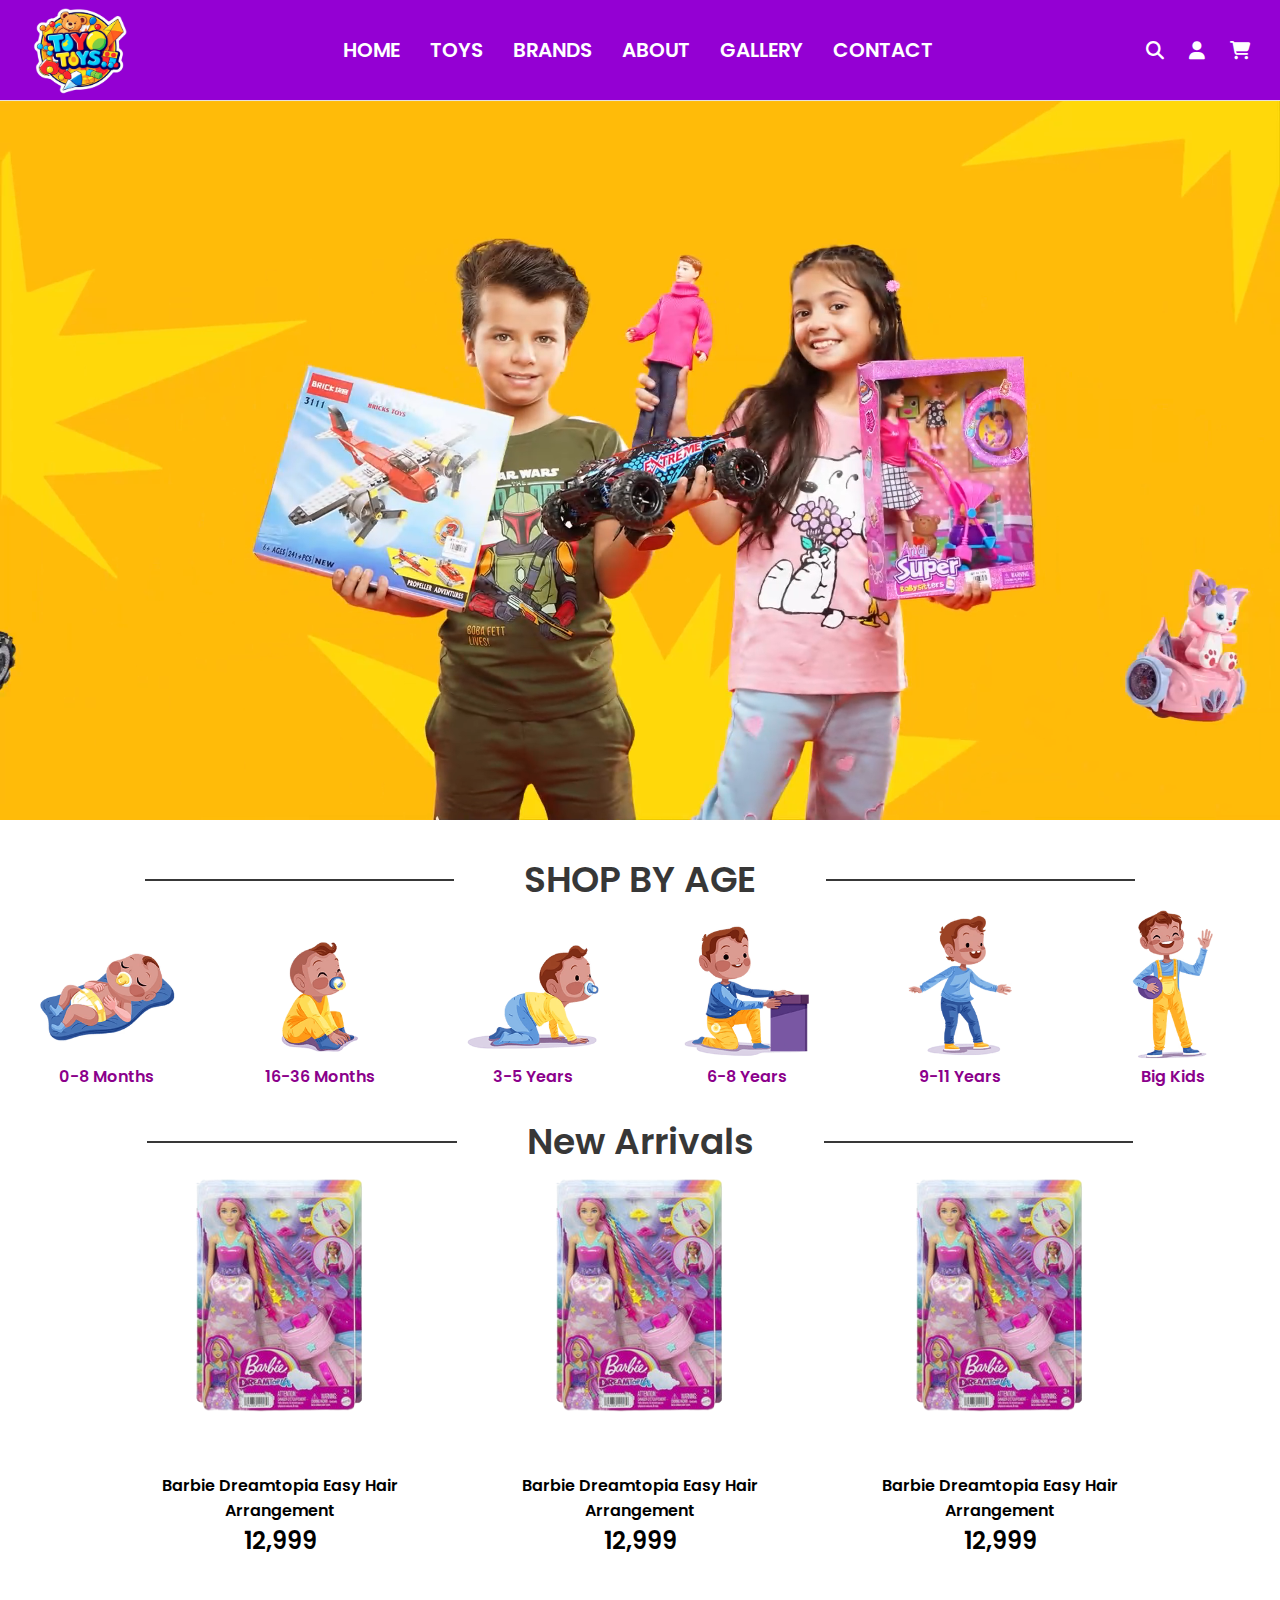
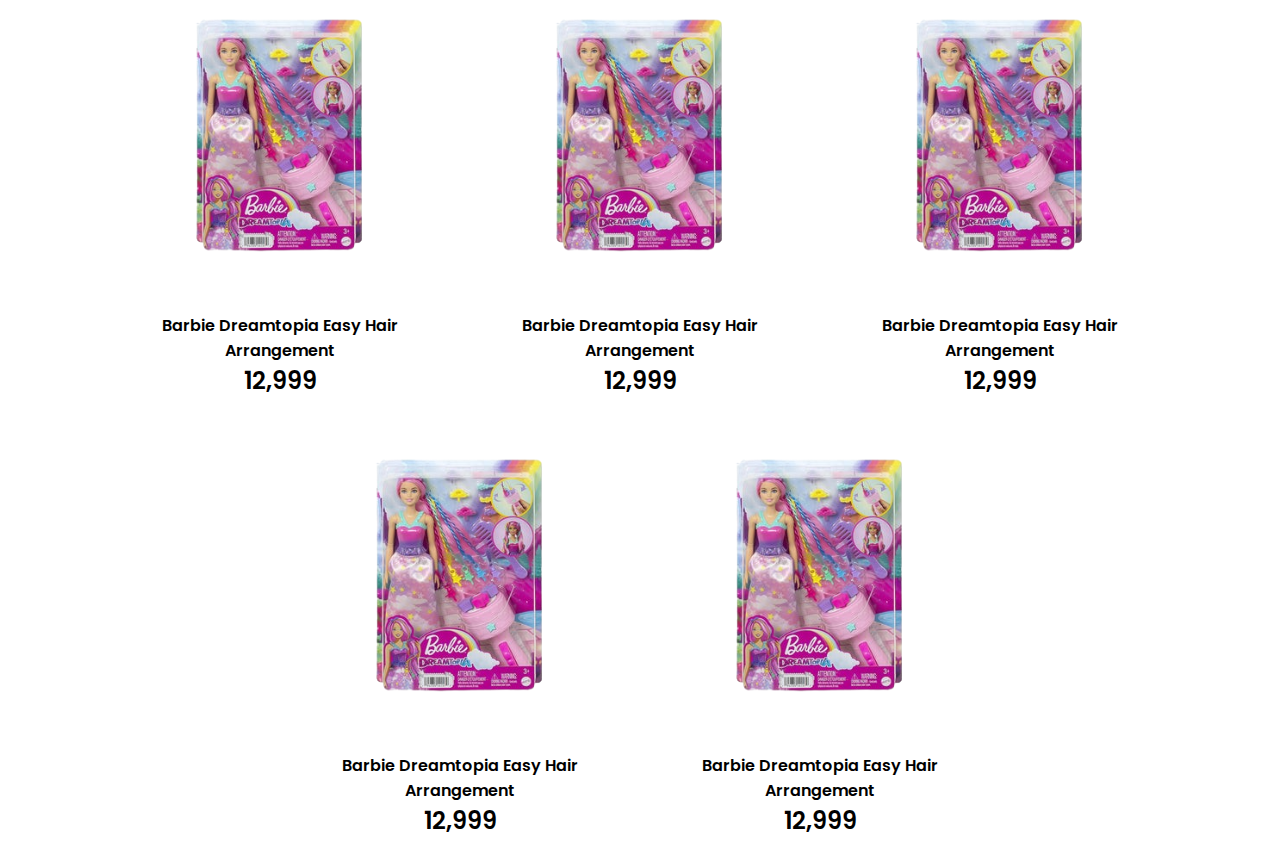
==== index.html @ 8f651939 "second" ====
<!DOCTYPE html>
<html lang="en">

<head>
  <meta charset="UTF-8">
  <meta name="viewport" content="width=device-width, initial-scale=1.0">
  <title>Document</title>
  <!-- CSS LINK -->
  <link rel="stylesheet" href="assets/css/style.css">
  <!-- FONT AWESOME LINK -->
  <link rel="stylesheet" href="https://cdnjs.cloudflare.com/ajax/libs/font-awesome/6.7.2/css/all.min.css" integrity="sha512-Evv84Mr4kqVGRNSgIGL/F/aIDqQb7xQ2vcrdIwxfjThSH8CSR7PBEakCr51Ck+w+/U6swU2Im1vVX0SVk9ABhg==" crossorigin="anonymous" referrerpolicy="no-referrer" />
  <!-- FONT -->
  <style>
    @import url('https://fonts.googleapis.com/css2?family=Poppins:ital,wght@0,400;1,500;1,600;1,700&display=swap');
    </style>

</head>
<body>

  <!-- NAVBAR -->
  <div class="header">
    <nav>
     
      <div class="logo">
        <div class="menu">
          <i class="fa-solid fa-bars"></i>
        </div>
        <img src="assets/images/logo.png" alt="" height="100px">
      </div>
      <div class="tabs">
        <ul>
          <li><a href="">HOME</a></li>
          <li><a href="">TOYS</a></li>
          <li><a href="">BRANDS</a></li>
          <li><a href="">ABOUT</a></li>
          <li><a href="">GALLERY</a></li>
          <li><a href="">CONTACT</a></li>
        </ul>
      </div>
        <div class="nav-icon">
          <ul>
            <li><a href=""><i class="fa-solid fa-magnifying-glass"></i></a></li>
            <li><a href=""><i class="fa-solid fa-user"></i></a></li>
            <li><a href=""><i class="fa-solid fa-cart-shopping"></i></a></li>
          </ul>
        </div>
      
    </nav>
  </div>

  <!-- MOBILE NAVBAR -->
<div class="mobile-container">
  <div class="mobile-nav">
    <nav>
     
      <div class="logo">
        <img src="assets/images/logo.png" alt="" height="100px">
      </div>
      <div class="tabs">
        <ul>
          <li><a href="">HOME</a></li>
          <li><a href="">TOYS</a></li>
          <li><a href="">BRANDS</a></li>
          <li><a href="">ABOUT</a></li>
          <li><a href="">GALLERY</a></li>
          <li><a href="">CONTACT</a></li>
        </ul>
      </div>
      <div class="cross">
        <i class="fa-solid fa-x"></i>
      </div>
    </nav>
  </div>
</div>
<br><br><br><br>
<!-- BANNEER -->
 <div class="banner">
  <video src="assets/images/banner.mp4" width="100%" autoplay muted loop></video>
 </div>

<br>
  <!-- HEADING -->
  <div class="all-heading">
    <div class="left-line"></div>
    <div class="heading"><h1>SHOP BY AGE</h1></div>
    <div class="right-line"></div>
  </div>

    <!-- SHOP BY AGE -->
    <div class="age-container">
      <div class="age-img">
        <a href=""><img src="assets/images/0-8.png" alt=""></a>
        <div class="age">
          <a href="">0-8 Months</a>
        </div>
      </div>
      <div class="age-img">
        <a href=""><img src="assets/images/16-36.png" alt=""></a>
        <div class="age">
          <a href="">16-36 Months</a>
        </div>
      </div>
      <div class="age-img">
       <a href=""> <img src="assets/images/3-5y.png" alt=""></a>
       <div class="age">
        <a href="">3-5 Years</a>
      </div>
      </div>
      <div class="age-img">
      <a href="">  <img src="assets/images/6-8y.png" alt=""></a>
      <div class="age">
        <a href="">6-8 Years</a>
      </div>
      </div>
      <div class="age-img">
      <a href="">  <img src="assets/images/9-11y.png" alt=""></a><div class="age">
        <a href="">9-11 Years</a>
      </div>
      </div>
      <div class="age-img">
       <a href=""> <img src="assets/images/big-kid.png" alt=""></a>
       <div class="age">
        <a href="">Big Kids</a>
      </div>
      </div>
     </div>

     <!-- FOR MOBILE -->
    <div class="age-mobile">
     <div class="age-container1">
      <div class="age-img">
        <a href=""><img src="assets/images/0-8.png" alt=""></a>
        <div class="age">
          <a href="">0-8 Months</a>
        </div>
      </div>
      <div class="age-img">
        <a href=""><img src="assets/images/16-36.png" alt=""></a>
        <div class="age">
          <a href="">16-36 Months</a>
        </div>
      </div>
      <div class="age-img">
       <a href=""> <img src="assets/images/3-5y.png" alt=""></a>
       <div class="age">
        <a href="">3-5 Years</a>
      </div>
      </div>
    </div>
    <div class="age-container1">
      <div class="age-img">
      <a href="">  <img src="assets/images/6-8y.png" alt=""></a>
      <div class="age">
        <a href="">6-8 Years</a>
      </div>
      </div>
      <div class="age-img">
      <a href="">  <img src="assets/images/9-11y.png" alt=""></a><div class="age">
        <a href="">9-11 Years</a>
      </div>
      </div>
      <div class="age-img">
       <a href=""> <img src="assets/images/big-kid.png" alt=""></a>
       <div class="age">
        <a href="">Big Kids</a>
      </div>
      </div>
    </div>
  </div>
    
<br>
   <!-- HEADING -->
   <div class="all-heading">
    <div class="left-line"></div>
    <div class="heading"><h1>New Arrivals</h1></div>
    <div class="right-line"></div>
  </div>

  <!-- NEW ARRIVALS -->


  <div class="card-container">
    <!-- CARD 1 -->
    <div class="card">
      <div class="product">
        <img src="assets/images/barbie1.png" alt="" onmouseover="this.src='assets/images/barbie1_2.png'" onmouseout="this.src='assets/images/barbie1.png'" >
      </div>
      <div class="info">
        <h4>Barbie Dreamtopia Easy Hair Arrangement</h4>
        <h2>12,999</h2>
      </div>
      <div class="button">
       <button>Add To Cart</button>
      </div>
    </div>
    <!-- CARD 2 -->
    <div class="card">
      <div class="product">
        <img src="assets/images/barbie1.png" alt="" onmouseover="this.src='assets/images/barbie1_2.png'" onmouseout="this.src='assets/images/barbie1.png'" >
      </div>
      <div class="info">
        <h4>Barbie Dreamtopia Easy Hair Arrangement</h4>
        <h2>12,999</h2>
      </div>
      <div class="button">
       <button>Add To Cart</button>
      </div>
    </div>
    <!-- CARD 3 -->
    <div class="card">
      <div class="product">
        <img src="assets/images/barbie1.png" alt="" onmouseover="this.src='assets/images/barbie1_2.png'" onmouseout="this.src='assets/images/barbie1.png'" >
      </div>
      <div class="info">
        <h4>Barbie Dreamtopia Easy Hair Arrangement</h4>
        <h2>12,999</h2>
      </div>
      <div class="button">
       <button>Add To Cart</button>
      </div>
    </div>
    <!-- CARD 4 -->
    <div class="card">
      <div class="product">
        <img src="assets/images/barbie1.png" alt="" onmouseover="this.src='assets/images/barbie1_2.png'" onmouseout="this.src='assets/images/barbie1.png'" >
      </div>
      <div class="info">
        <h4>Barbie Dreamtopia Easy Hair Arrangement</h4>
        <h2>12,999</h2>
      </div>
      <div class="button">
       <button>Add To Cart</button>
      </div>
    </div>
    <!-- CARD 5 -->
    <div class="card">
      <div class="product">
        <img src="assets/images/barbie1.png" alt="" onmouseover="this.src='assets/images/barbie1_2.png'" onmouseout="this.src='assets/images/barbie1.png'" >
      </div>
      <div class="info">
        <h4>Barbie Dreamtopia Easy Hair Arrangement</h4>
        <h2>12,999</h2>
      </div>
      <div class="button">
       <button>Add To Cart</button>
      </div>
    </div>
    <!-- CARD 6 -->
    <div class="card">
      <div class="product">
        <img src="assets/images/barbie1.png" alt="" onmouseover="this.src='assets/images/barbie1_2.png'" onmouseout="this.src='assets/images/barbie1.png'" >
      </div>
      <div class="info">
        <h4>Barbie Dreamtopia Easy Hair Arrangement</h4>
        <h2>12,999</h2>
      </div>
      <div class="button">
       <button>Add To Cart</button>
      </div>
    </div>
    <!-- CARD 7 -->
    <div class="card">
      <div class="product">
        <img src="assets/images/barbie1.png" alt="" onmouseover="this.src='assets/images/barbie1_2.png'" onmouseout="this.src='assets/images/barbie1.png'" >
      </div>
      <div class="info">
        <h4>Barbie Dreamtopia Easy Hair Arrangement</h4>
        <h2>12,999</h2>
      </div>
      <div class="button">
       <button>Add To Cart</button>
      </div>
    </div>
    <!-- CARD 8 -->
    <div class="card">
      <div class="product">
        <img src="assets/images/barbie1.png" alt="" onmouseover="this.src='assets/images/barbie1_2.png'" onmouseout="this.src='assets/images/barbie1.png'" >
      </div>
      <div class="info">
        <h4>Barbie Dreamtopia Easy Hair Arrangement</h4>
        <h2>12,999</h2>
      </div>
      <div class="button">
       <button>Add To Cart</button>
      </div>
    </div>
  </div>
     

<!-- JQUERY LINK -->
<script src="https://cdnjs.cloudflare.com/ajax/libs/jquery/3.7.1/jquery.min.js" integrity="sha512-v2CJ7UaYy4JwqLDIrZUI/4hqeoQieOmAZNXBeQyjo21dadnwR+8ZaIJVT8EE2iyI61OV8e6M8PP2/4hpQINQ/g==" crossorigin="anonymous" referrerpolicy="no-referrer"></script>


<!-- JQUERY -->
<script>

$(document).ready(function(){
  $(".menu").click (function(){
    $(".mobile-container").slideDown(500);
  })
  $(".cross").click (function(){
    $(".mobile-container").slideUp(300);
  })
})

</script>


</body>
</html>
---- assets/css/style.css ----
*{
    margin: 0;
    padding: 0;
    text-decoration: none;
    list-style-type: none;
    font-family: "Poppins", serif;
    font-weight: 600;
    font-style: normal;
}

.header{
    width: 100%;
    height: 100px;
    border-bottom: 1px solid #e7dfdf;
    background-color: darkviolet;
    position: fixed;
    z-index: 100;

}
.header nav{
    display: flex;
    justify-content: space-between;
    align-items: center;
    color: white;
}

.header a{
    color: white;
}

.header nav .logo{
    margin-left: 30px;
    display: flex;
    align-items: center;
    gap: 20px;
}

.header .tabs ul {
    display: flex;
    font-size: 20px;
    gap: 30px;
}

.header .nav-icon ul{
    display: flex;
    gap: 25px;
    font-size: large;
    margin-right: 30px;
}

.menu{
    display: none;
}

@media screen and (max-width:900px) {
    .header nav .tabs{
        display: none;
    }

    .menu{
        display: block;
        margin-left: -15px;
    }


}

.mobile-container{
    display: none;
}

.mobile-nav{
    background-color: darkviolet;
    position: fixed;
    top: 0%;
    width: 100%;
    height: 100%;
    display: flex;
    align-items: center;
    justify-content: center;
    z-index: 100;
}

.mobile-nav nav{
    display: flex;
    align-items: center;
    flex-direction: column;
    text-align: center;
    color: white;
}

.mobile-nav .tabs ul{
    display: flex;
    flex-direction: column;
    gap: 30px;
}

.mobile-nav .cross{
    margin-top: 20px;
}

.mobile-nav a{
    color: white;
}

/* HEADING */
.all-heading{
    display: flex;
    justify-content: center;
    align-items: center;
    gap: 70px;
    font-size: large;
    color: rgba(0, 0, 0, 0.781);

}

.left-line{
    border: 1px solid rgba(0, 0, 0, 0.781);
    height: 0;
    width: 24%;
}

.right-line{
    border: 1px solid rgba(0, 0, 0, 0.781);
    height: 0;
    width: 24%;
}

@media screen and (max-width:850px) {
    .right-line{
        width: 20%;
    }

    .left-line{
        width: 20%;
    }

    .all-heading{
        gap: 50px;
        font-size: medium;
    }
}

@media screen and (max-width:650px) {
    .right-line{
        width: 15%;
    }

    .left-line{
        width: 15%;
    }

    .all-heading{
        gap: 40px;
        font-size: small;
    }
}

@media screen and (max-width:420px) {
    .right-line{
        width: 10%;
    }

    .left-line{
        width: 10%;
    }

    .all-heading{
        gap: 30px;
        font-size: small;
    }
}

@media screen and (max-width:290px) {
    .right-line{
        width: 7%;
    }

    .left-line{
        width: 7%;
    }

    .all-heading{
        gap: 20px;
        font-size: 10px;
    }
}

/* SHOP BY AGE */

.age-container{
    display: flex;
    justify-content: space-around;
}

.age-container a{
    color: darkmagenta;
}

.age-container a{
    color: darkmagenta;
}

.age-container1{
    display: flex;
    justify-content: space-around;
}

.age-img{
    width: 150px;
    text-align: center;
    transition: transform 0.5s ease
}

.age-img:hover {
    transform: scale(1.2);
  }

.age-img img{
    width: 100%;
}
.age{
    margin-top: -30px;
}

.age-mobile{
    display: none;
}

@media screen and (max-width:730px) {
   .age-container{
    display: none;
   }
   .age-mobile{
    display: block;
   }
}

@media screen and (max-width:465px) {
     .age-img{
        width: 100px;
     }
     .age{
        font-size: small;
        margin-top: -20px;
     }
 }

 /* NEW ARRIVALS */

 .card-container{
    display: flex;
    flex-wrap: wrap;
    /* justify-content: space-evenly; */
    justify-content: center;
    gap: 40px;
 }

 .card{
    width: 320px;
    height: 440px;
    text-align: center;
    position: relative;
    margin-top: -40px;
 }

 .product{
    width: 310px;
    /* height: 350px; */
    margin: auto;
    margin-top: 17px;
    transition: transform 0.5s ease;
 }

 .product:hover{
    transform: scale(1.05);
 }

 .product img{
    width: 100%;
    height: 100%;
 }

 .info{
    margin:auto;
    margin-top: 10px;
    
 }

 .button button{
    padding: 8px;
    border: 1px solid darkmagenta;
    border-radius: 15px;
    font-size: large;
    background-color: white;
    position: absolute;
    bottom: 107px;
    left: 90px;
 }

 .button{
    display: none;
 }

 .button button:hover{
    background-color: darkmagenta;
    color: white;
 }

 .card:hover .button{
    display: block;
 }

 @media screen and (max-width:685px) {
    .card{
        width: 220px;
        height: 330px;
        margin-top: -25px;
    }

    .product{
      width: 210px;
    }

    .button button{
        left: 60px;
        bottom: 95px;
        padding:4px ;
        font-size: small;
    }
}

@media screen and (max-width:500px) {
    .card{
        width: 150px;
        height: 252px;
        margin-top: -30px;
    }

    .product{
      width: 140px;
    }

    .button button{
        left: 35px;
        bottom:75px;
        padding:4px ;
        font-size: small;
    }

    .info h4{
        font-size: 12px;
    }

    .info h2{
        font-size: 20px;
    }

    .info{
        margin-top: 20px;
    }
}

@media screen and (max-width:345px) {
    .card{
        width: 110px;
        height: 200px;
        margin-top: -35px;
    }

    .product{
      width: 100px;
    }

    .button button{
        left: 14px;
        bottom:60px;
        padding:4px ;
        font-size: small;
    }

    .info h4{
        font-size: 9px;
    }

    .info h2{
        font-size: 18px;
    }

    .info{
        margin-top: 20px;
    }
}

@media screen and (max-width:262px) {
    .card{
        width: 80px;
        height: 180px;
        margin-top: -15px;
    }

    .product{
      width: 70px;
    }

    .button button{
        left: 8px;
        bottom: 75px;
        padding: 2px;
        font-size: 10px;
    }

    .info h4{
        font-size: 8px;
    }

    .info h2{
        font-size: 16px;
    }

    .info{
        margin-top: 20px;
    }
}
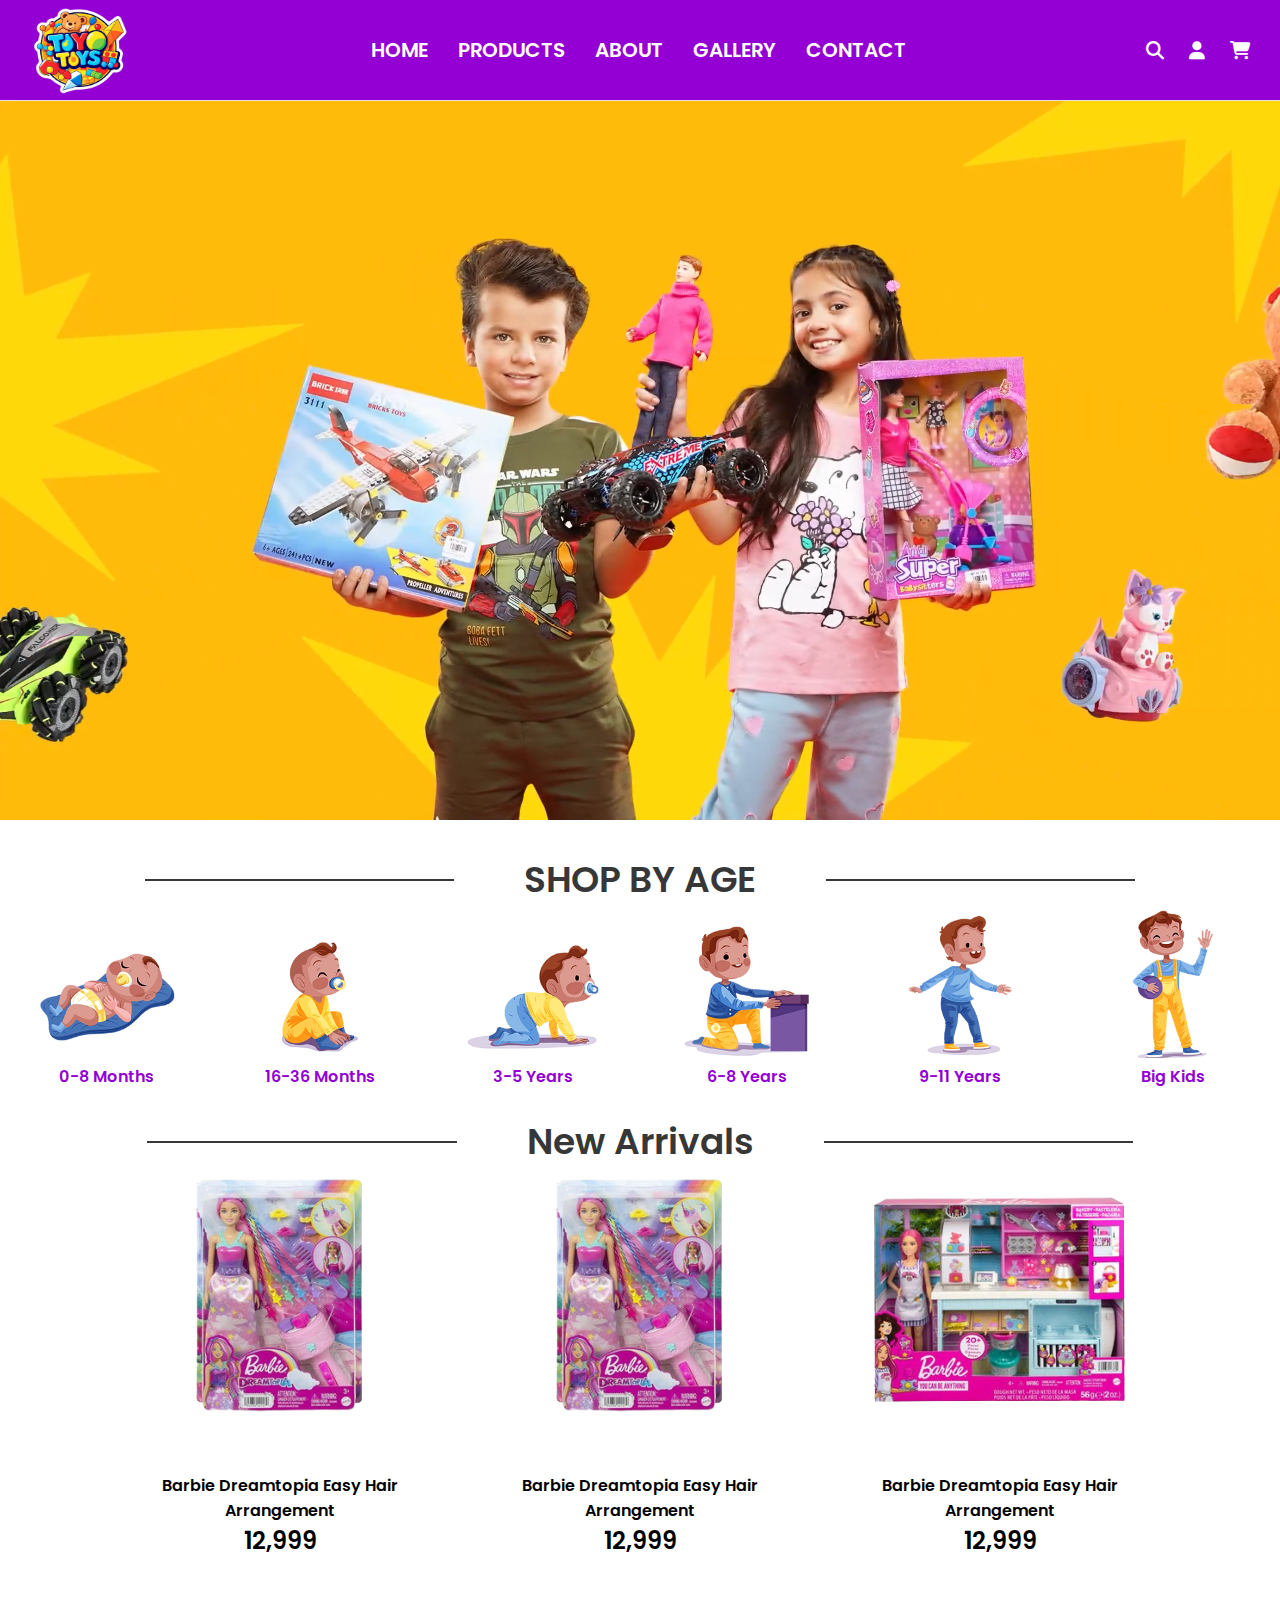
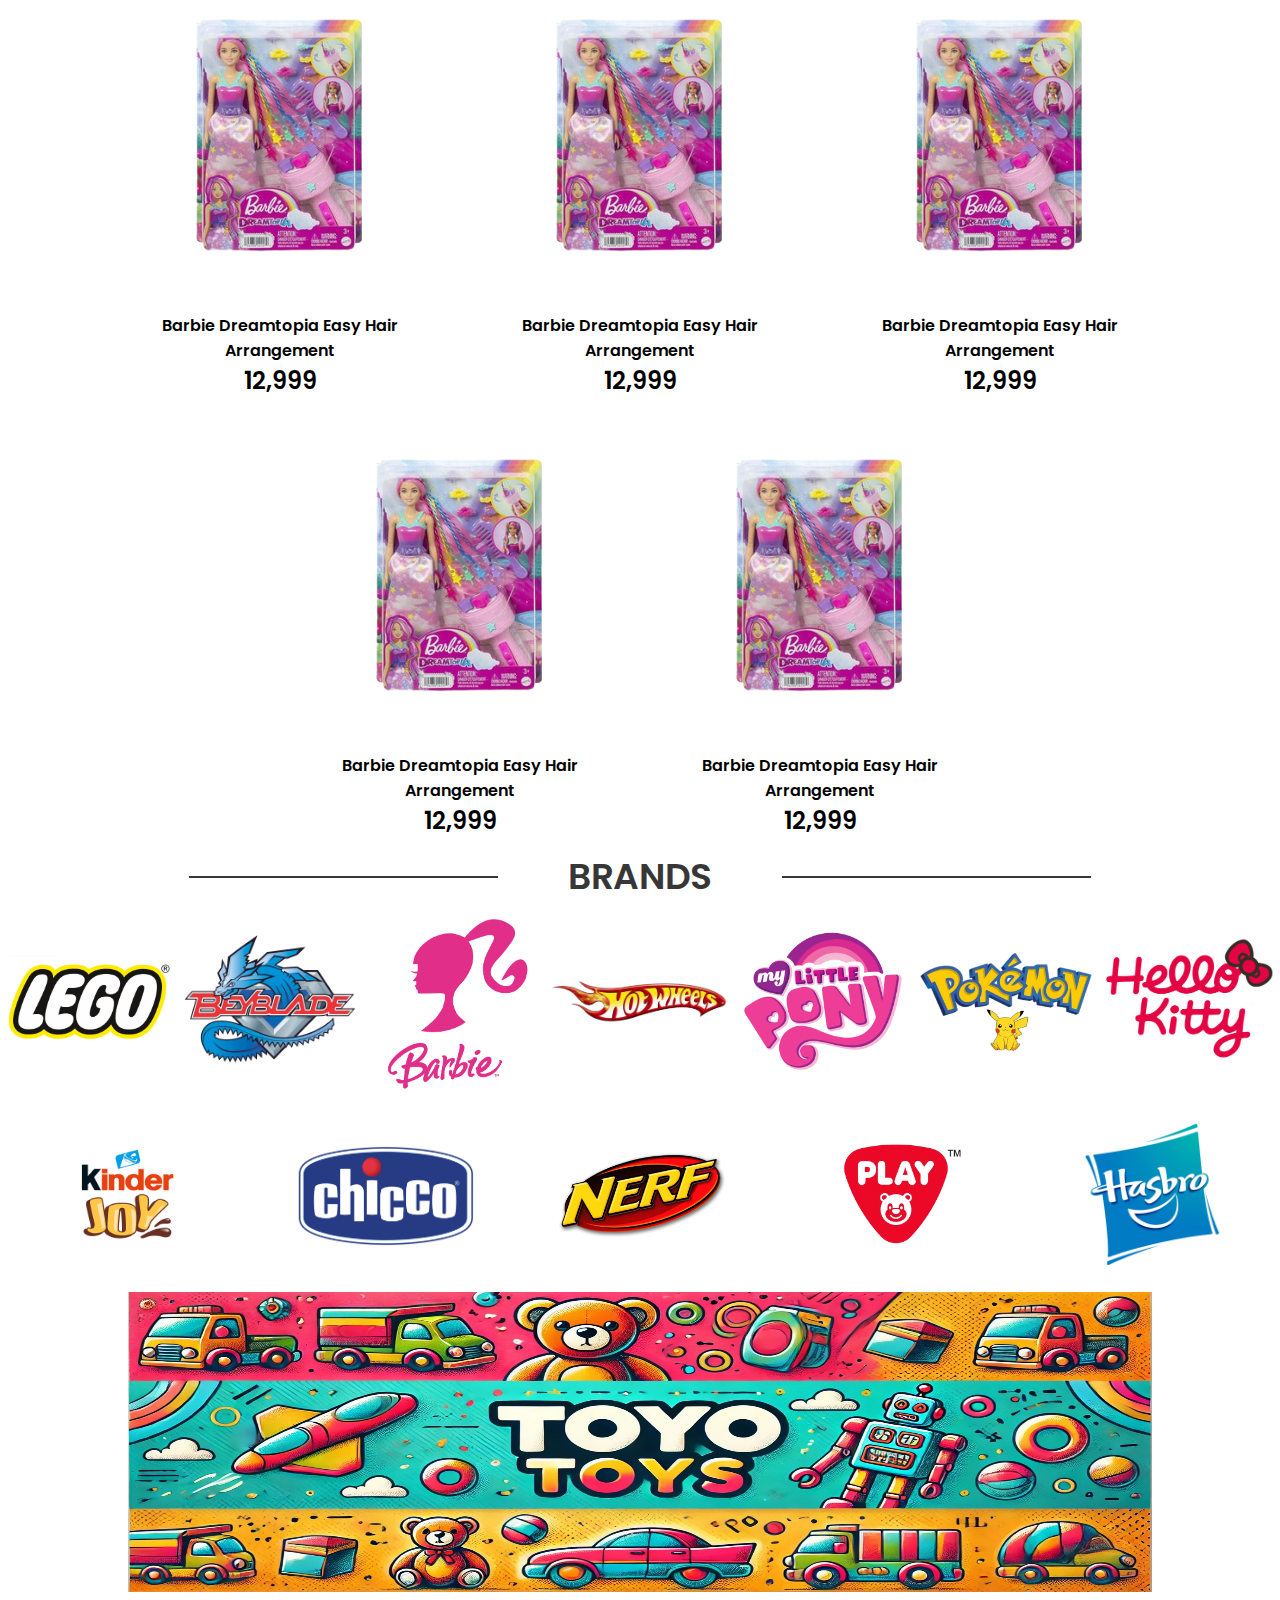
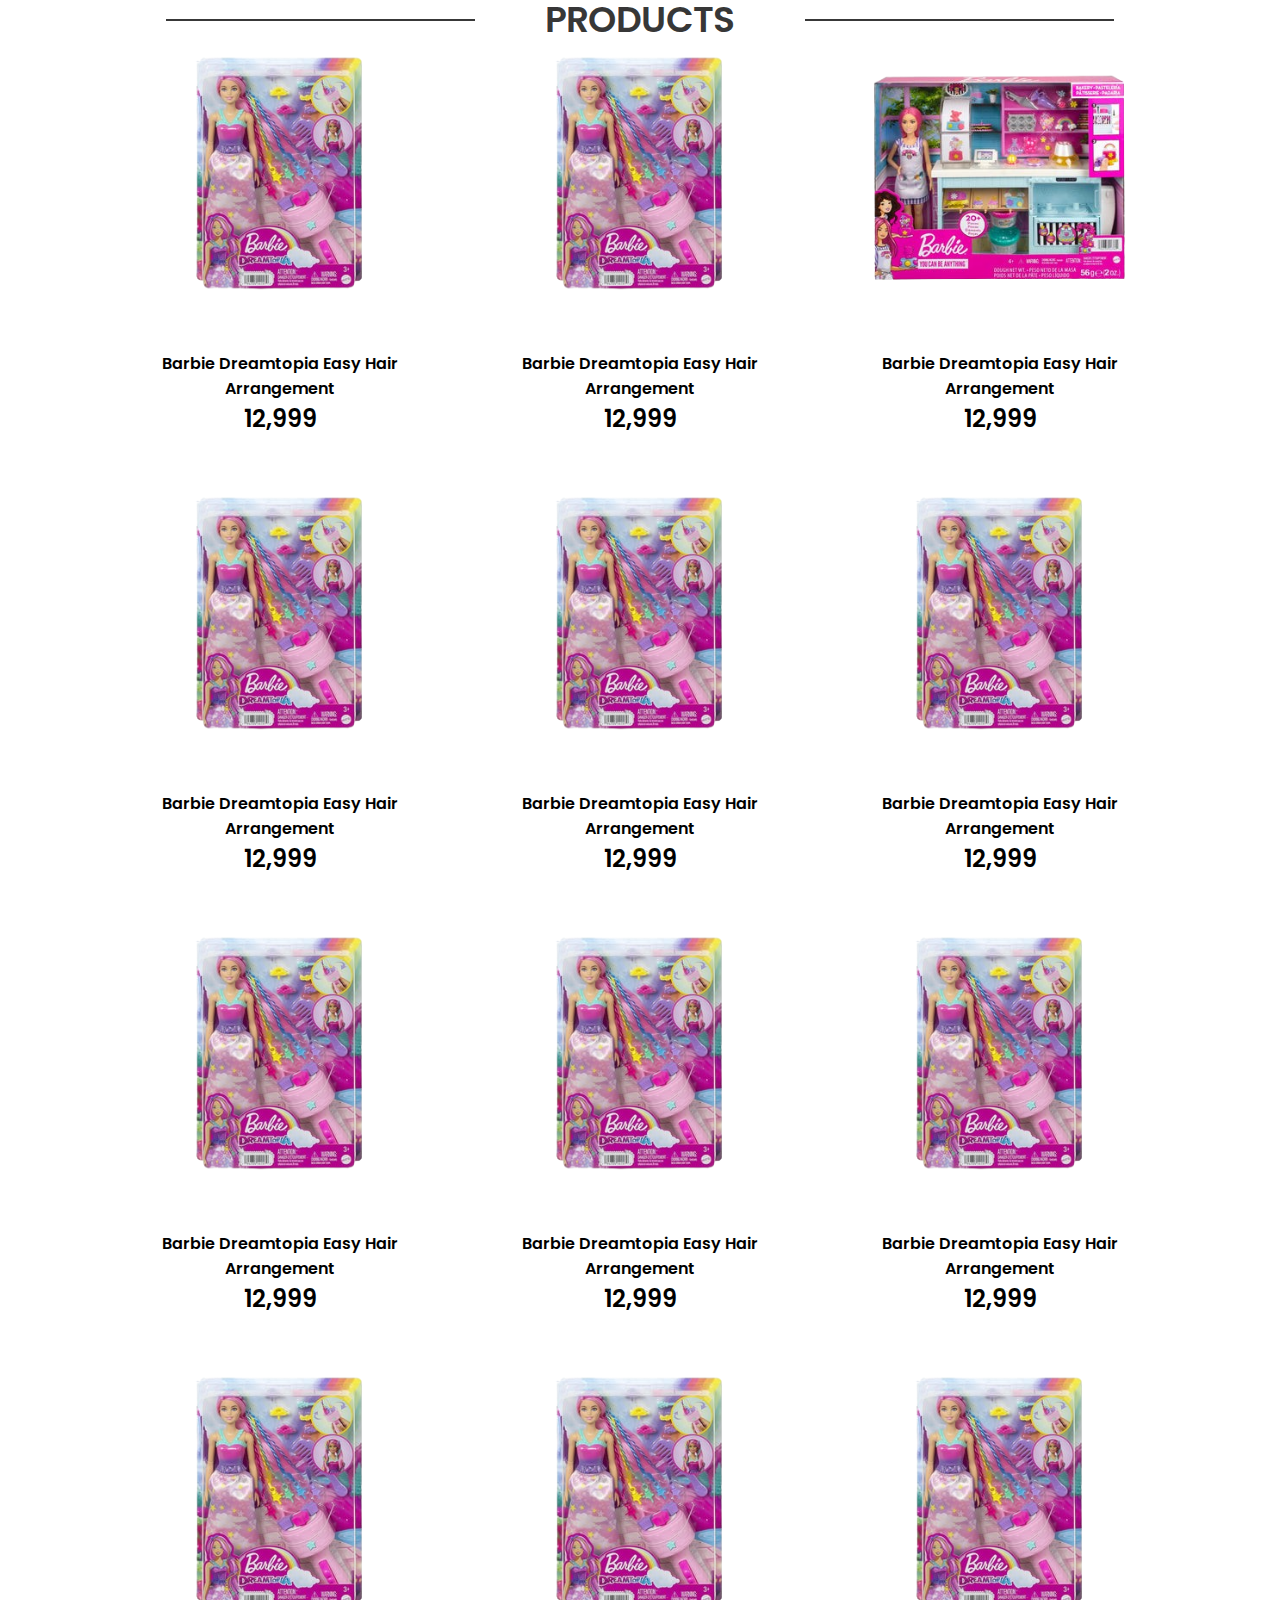
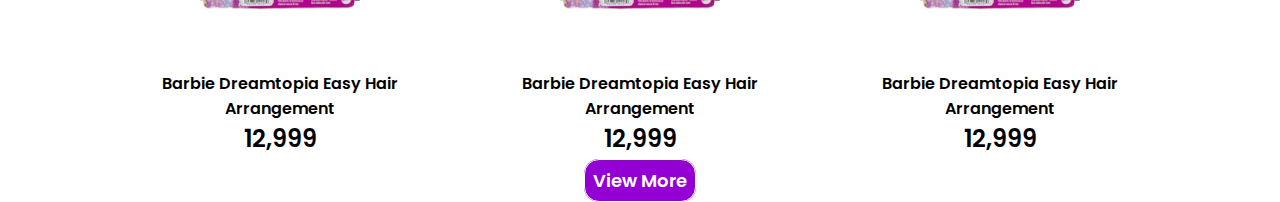
==== commit 3299fb9e: "new" ====
--- a/index.html
+++ b/index.html
@@ -30,8 +30,7 @@
       <div class="tabs">
         <ul>
           <li><a href="">HOME</a></li>
-          <li><a href="">TOYS</a></li>
-          <li><a href="">BRANDS</a></li>
+          <li><a href="">PRODUCTS</a></li>
           <li><a href="">ABOUT</a></li>
           <li><a href="">GALLERY</a></li>
           <li><a href="">CONTACT</a></li>
@@ -59,8 +58,7 @@
       <div class="tabs">
         <ul>
           <li><a href="">HOME</a></li>
-          <li><a href="">TOYS</a></li>
-          <li><a href="">BRANDS</a></li>
+          <li><a href="">PRODUCTS</a></li>
           <li><a href="">ABOUT</a></li>
           <li><a href="">GALLERY</a></li>
           <li><a href="">CONTACT</a></li>
@@ -209,7 +207,7 @@
     <!-- CARD 3 -->
     <div class="card">
       <div class="product">
-        <img src="assets/images/barbie1.png" alt="" onmouseover="this.src='assets/images/barbie1_2.png'" onmouseout="this.src='assets/images/barbie1.png'" >
+        <img src="assets/images/barbie/barbie2.png" alt="" onmouseover="this.src='assets/images/barbie/barbie2-2.png'" onmouseout="this.src='assets/images/barbie/barbie2.png'" >
       </div>
       <div class="info">
         <h4>Barbie Dreamtopia Easy Hair Arrangement</h4>
@@ -286,6 +284,229 @@
     </div>
   </div>
      
+     <!-- HEADING -->
+     <div class="all-heading" id="brands">
+      <div class="left-line"></div>
+      <div class="heading"><h1>BRANDS</h1></div>
+      <div class="right-line"></div>
+    </div>
+
+    <!-- BRANDS -->
+    <div class="brand-container">
+      <div class="brand-img">
+        <a href=""><img src="assets/images/brand/lego.png" alt=""></a>
+      </div>
+      <div class="brand-img">
+        <a href=""><img src="assets/images/brand/beyblade.png" alt=""></a>
+      </div>
+      <div class="brand-img">
+       <a href=""> <img src="assets/images/brand/barbie.png" alt=""></a>
+      </div>
+      <div class="brand-img">
+      <a href="">  <img src="assets/images/brand/hotwheels.png" alt=""></a>
+      </div>
+      <div class="brand-img">
+      <a href="">  <img src="assets/images/brand/pony.png" alt=""></a>
+      </div>
+      <div class="brand-img">
+       <a href=""> <img src="assets/images/brand/pokemon.png" alt=""></a>
+      </div>
+      <div class="brand-img">
+        <a href=""> <img src="assets/images/brand/kitty.png" alt=""></a>
+       </div>
+       <div class="brand-img">
+        <a href=""> <img src="assets/images/brand/kinder.png" alt=""></a>
+       </div>
+       <div class="brand-img">
+        <a href=""> <img src="assets/images/brand/chicco.png" alt=""></a>
+       </div>
+       <div class="brand-img">
+        <a href=""> <img src="assets/images/brand/nerf.png" alt=""></a>
+       </div>
+       <div class="brand-img">
+        <a href=""> <img src="assets/images/brand/playgo.png" alt=""></a>
+       </div>
+       <div class="brand-img">
+        <a href=""> <img src="assets/images/brand/hasbro.png" alt=""></a>
+       </div>
+     </div>
+
+     <!-- AD BANNER -->
+      <div class="ad">
+        <img src="assets/images/ad-banner.jpg" alt="" width="80%" height="300px">
+      </div>
+
+       <!-- HEADING -->
+       <div class="all-heading">
+        <div class="left-line"></div>
+        <div class="heading"><h1>PRODUCTS</h1></div>
+        <div class="right-line"></div>
+      </div>
+      
+      <!-- PRODUCTS -->
+
+      <div class="card-container">
+        <!-- CARD 1 -->
+        <div class="card">
+          <div class="product">
+            <img src="assets/images/barbie1.png" alt="" onmouseover="this.src='assets/images/barbie1_2.png'" onmouseout="this.src='assets/images/barbie1.png'" >
+          </div>
+          <div class="info">
+            <h4>Barbie Dreamtopia Easy Hair Arrangement</h4>
+            <h2>12,999</h2>
+          </div>
+          <div class="button">
+           <button>Add To Cart</button>
+          </div>
+        </div>
+        <!-- CARD 2 -->
+        <div class="card">
+          <div class="product">
+            <img src="assets/images/barbie1.png" alt="" onmouseover="this.src='assets/images/barbie1_2.png'" onmouseout="this.src='assets/images/barbie1.png'" >
+          </div>
+          <div class="info">
+            <h4>Barbie Dreamtopia Easy Hair Arrangement</h4>
+            <h2>12,999</h2>
+          </div>
+          <div class="button">
+           <button>Add To Cart</button>
+          </div>
+        </div>
+        <!-- CARD 3 -->
+        <div class="card">
+          <div class="product">
+            <img src="assets/images/barbie/barbie2.png" alt="" onmouseover="this.src='assets/images/barbie/barbie2-2.png'" onmouseout="this.src='assets/images/barbie/barbie2.png'" >
+          </div>
+          <div class="info">
+            <h4>Barbie Dreamtopia Easy Hair Arrangement</h4>
+            <h2>12,999</h2>
+          </div>
+          <div class="button">
+           <button>Add To Cart</button>
+          </div>
+        </div>
+        <!-- CARD 4 -->
+        <div class="card">
+          <div class="product">
+            <img src="assets/images/barbie1.png" alt="" onmouseover="this.src='assets/images/barbie1_2.png'" onmouseout="this.src='assets/images/barbie1.png'" >
+          </div>
+          <div class="info">
+            <h4>Barbie Dreamtopia Easy Hair Arrangement</h4>
+            <h2>12,999</h2>
+          </div>
+          <div class="button">
+           <button>Add To Cart</button>
+          </div>
+        </div>
+        <!-- CARD 5 -->
+        <div class="card">
+          <div class="product">
+            <img src="assets/images/barbie1.png" alt="" onmouseover="this.src='assets/images/barbie1_2.png'" onmouseout="this.src='assets/images/barbie1.png'" >
+          </div>
+          <div class="info">
+            <h4>Barbie Dreamtopia Easy Hair Arrangement</h4>
+            <h2>12,999</h2>
+          </div>
+          <div class="button">
+           <button>Add To Cart</button>
+          </div>
+        </div>
+        <!-- CARD 6 -->
+        <div class="card">
+          <div class="product">
+            <img src="assets/images/barbie1.png" alt="" onmouseover="this.src='assets/images/barbie1_2.png'" onmouseout="this.src='assets/images/barbie1.png'" >
+          </div>
+          <div class="info">
+            <h4>Barbie Dreamtopia Easy Hair Arrangement</h4>
+            <h2>12,999</h2>
+          </div>
+          <div class="button">
+           <button>Add To Cart</button>
+          </div>
+        </div>
+        <!-- CARD 7 -->
+        <div class="card">
+          <div class="product">
+            <img src="assets/images/barbie1.png" alt="" onmouseover="this.src='assets/images/barbie1_2.png'" onmouseout="this.src='assets/images/barbie1.png'" >
+          </div>
+          <div class="info">
+            <h4>Barbie Dreamtopia Easy Hair Arrangement</h4>
+            <h2>12,999</h2>
+          </div>
+          <div class="button">
+           <button>Add To Cart</button>
+          </div>
+        </div>
+        <!-- CARD 8 -->
+        <div class="card">
+          <div class="product">
+            <img src="assets/images/barbie1.png" alt="" onmouseover="this.src='assets/images/barbie1_2.png'" onmouseout="this.src='assets/images/barbie1.png'" >
+          </div>
+          <div class="info">
+            <h4>Barbie Dreamtopia Easy Hair Arrangement</h4>
+            <h2>12,999</h2>
+          </div>
+          <div class="button">
+           <button>Add To Cart</button>
+          </div>
+        </div>
+        <!-- CARD 9 -->
+        <div class="card">
+          <div class="product">
+            <img src="assets/images/barbie1.png" alt="" onmouseover="this.src='assets/images/barbie1_2.png'" onmouseout="this.src='assets/images/barbie1.png'" >
+          </div>
+          <div class="info">
+            <h4>Barbie Dreamtopia Easy Hair Arrangement</h4>
+            <h2>12,999</h2>
+          </div>
+          <div class="button">
+           <button>Add To Cart</button>
+          </div>
+        </div>
+        <!-- CARD 10 -->
+        <div class="card">
+          <div class="product">
+            <img src="assets/images/barbie1.png" alt="" onmouseover="this.src='assets/images/barbie1_2.png'" onmouseout="this.src='assets/images/barbie1.png'" >
+          </div>
+          <div class="info">
+            <h4>Barbie Dreamtopia Easy Hair Arrangement</h4>
+            <h2>12,999</h2>
+          </div>
+          <div class="button">
+           <button>Add To Cart</button>
+          </div>
+        </div>
+        <!-- CARD 11 -->
+        <div class="card">
+          <div class="product">
+            <img src="assets/images/barbie1.png" alt="" onmouseover="this.src='assets/images/barbie1_2.png'" onmouseout="this.src='assets/images/barbie1.png'" >
+          </div>
+          <div class="info">
+            <h4>Barbie Dreamtopia Easy Hair Arrangement</h4>
+            <h2>12,999</h2>
+          </div>
+          <div class="button">
+           <button>Add To Cart</button>
+          </div>
+        </div>
+        <!-- CARD 12 -->
+        <div class="card">
+          <div class="product">
+            <img src="assets/images/barbie1.png" alt="" onmouseover="this.src='assets/images/barbie1_2.png'" onmouseout="this.src='assets/images/barbie1.png'" >
+          </div>
+          <div class="info">
+            <h4>Barbie Dreamtopia Easy Hair Arrangement</h4>
+            <h2>12,999</h2>
+          </div>
+          <div class="button">
+           <button>Add To Cart</button>
+          </div>
+        </div>
+      </div>
+      <!-- VIEW-MORE BUTTON -->
+      <div class="viewmore-button">
+        <a href="">View More</a>
+       </div>
 
 <!-- JQUERY LINK -->
 <script src="https://cdnjs.cloudflare.com/ajax/libs/jquery/3.7.1/jquery.min.js" integrity="sha512-v2CJ7UaYy4JwqLDIrZUI/4hqeoQieOmAZNXBeQyjo21dadnwR+8ZaIJVT8EE2iyI61OV8e6M8PP2/4hpQINQ/g==" crossorigin="anonymous" referrerpolicy="no-referrer"></script>
--- a/assets/css/style.css
+++ b/assets/css/style.css
@@ -196,11 +196,11 @@
 }
 
 .age-container a{
-    color: darkmagenta;
+    color: darkviolet;
 }
 
 .age-container a{
-    color: darkmagenta;
+    color: darkviolet;
 }
 
 .age-container1{
@@ -291,7 +291,7 @@
 
  .button button{
     padding: 8px;
-    border: 1px solid darkmagenta;
+    border: 1px solid darkviolet;
     border-radius: 15px;
     font-size: large;
     background-color: white;
@@ -305,7 +305,7 @@
  }
 
  .button button:hover{
-    background-color: darkmagenta;
+    background-color: darkviolet;
     color: white;
  }
 
@@ -425,5 +425,63 @@
     }
 }
 
-
-
+/* BRANDS */
+
+.brand-container{
+    display: flex;
+    flex-wrap: wrap;
+}
+
+.brand-img{
+    width: 180px;
+    margin: auto;
+}
+
+.brand-img img{
+    width: 100%;
+}
+
+@media screen and (max-width:545px) {
+    .brand-img{
+        width: 100px;
+    }
+}
+
+@media screen and (max-width:305px) {
+    .brand-img{
+        width: 65px;
+    }
+}
+
+/* AD BANNER */
+.ad{
+    display: flex;
+    justify-content: center;
+}
+
+/* VIEW MORE BUTTON */
+
+.viewmore-button a{
+    padding: 8px;
+    border: 1px solid white;
+    color: white;
+    border-radius: 15px;
+    font-size: large;
+    background-color: darkviolet;
+    color: white;
+}
+
+.viewmore-button{
+    text-align: center;
+}
+
+
+.viewmore-button a:hover{
+    background-color: white;
+    border: 1px solid darkviolet;
+    color: darkviolet;
+}
+
+.viewmore-button button:hover a{
+    color: darkviolet;
+}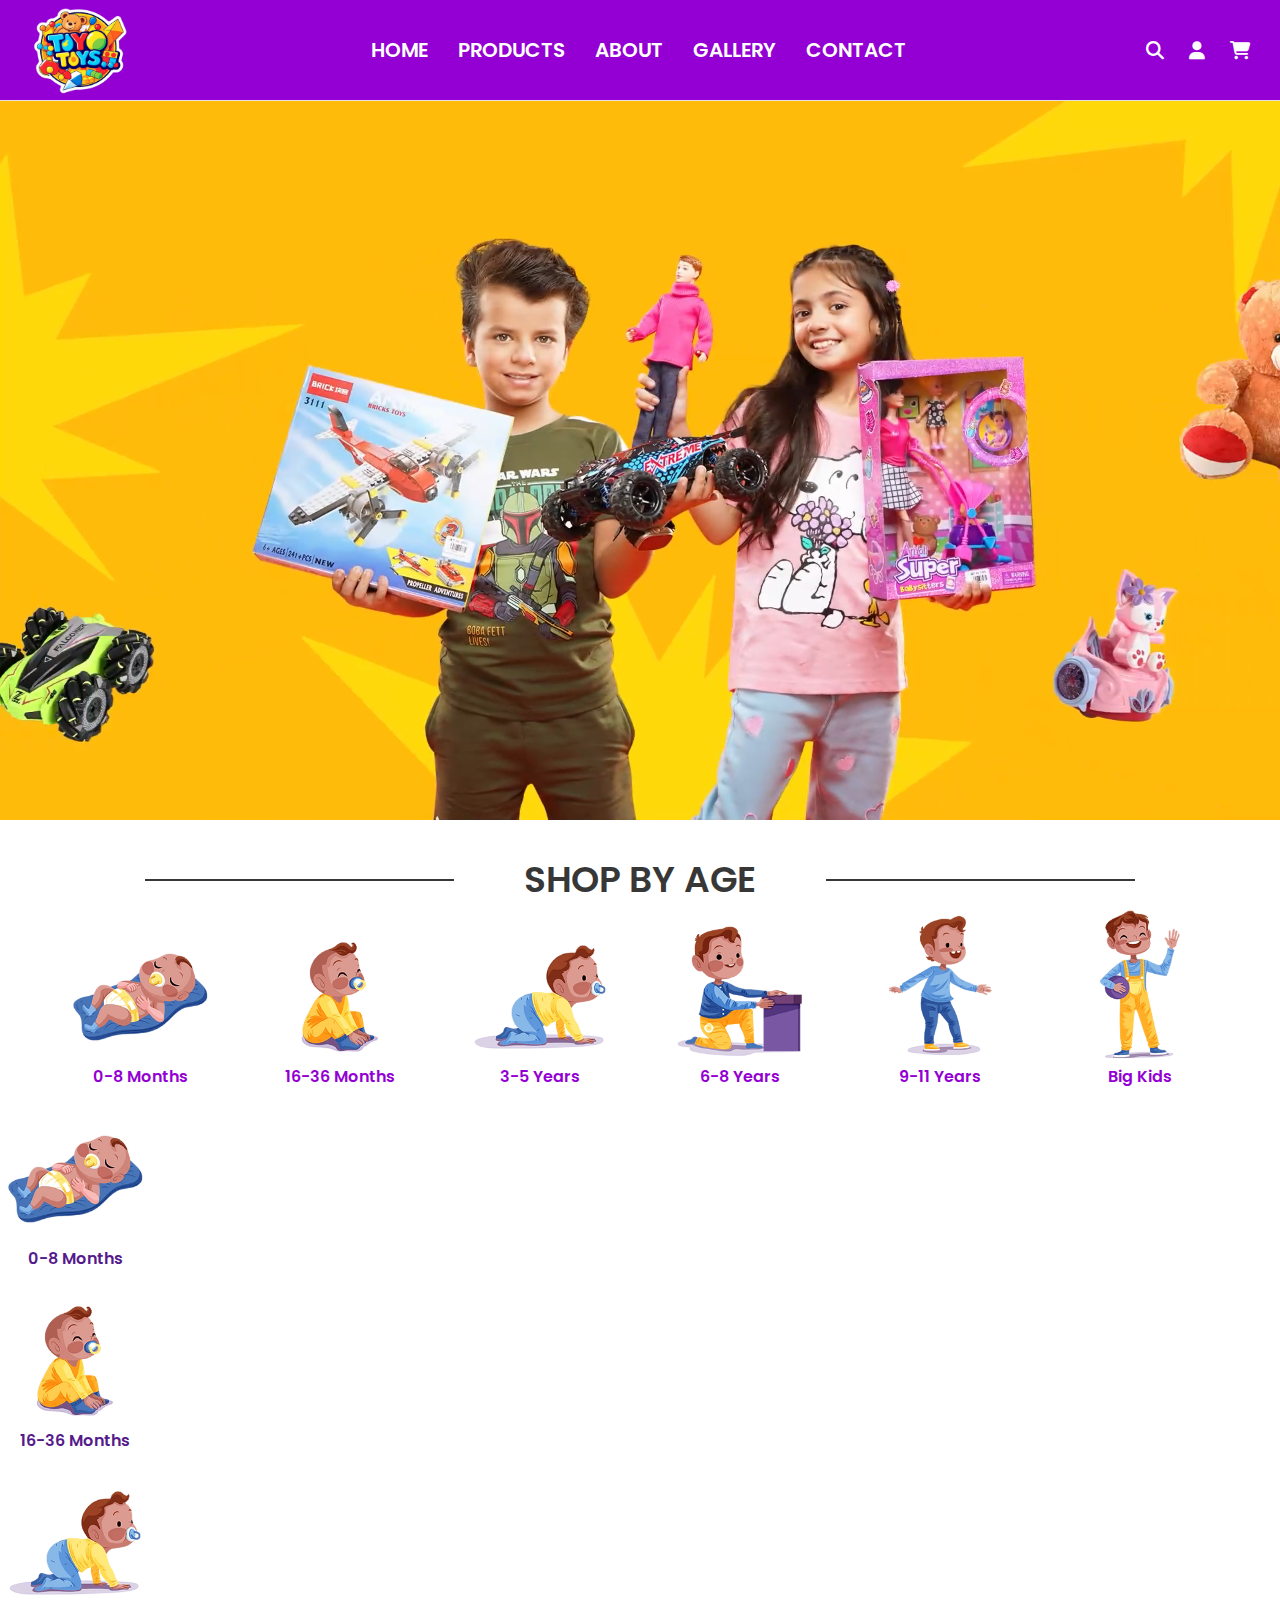
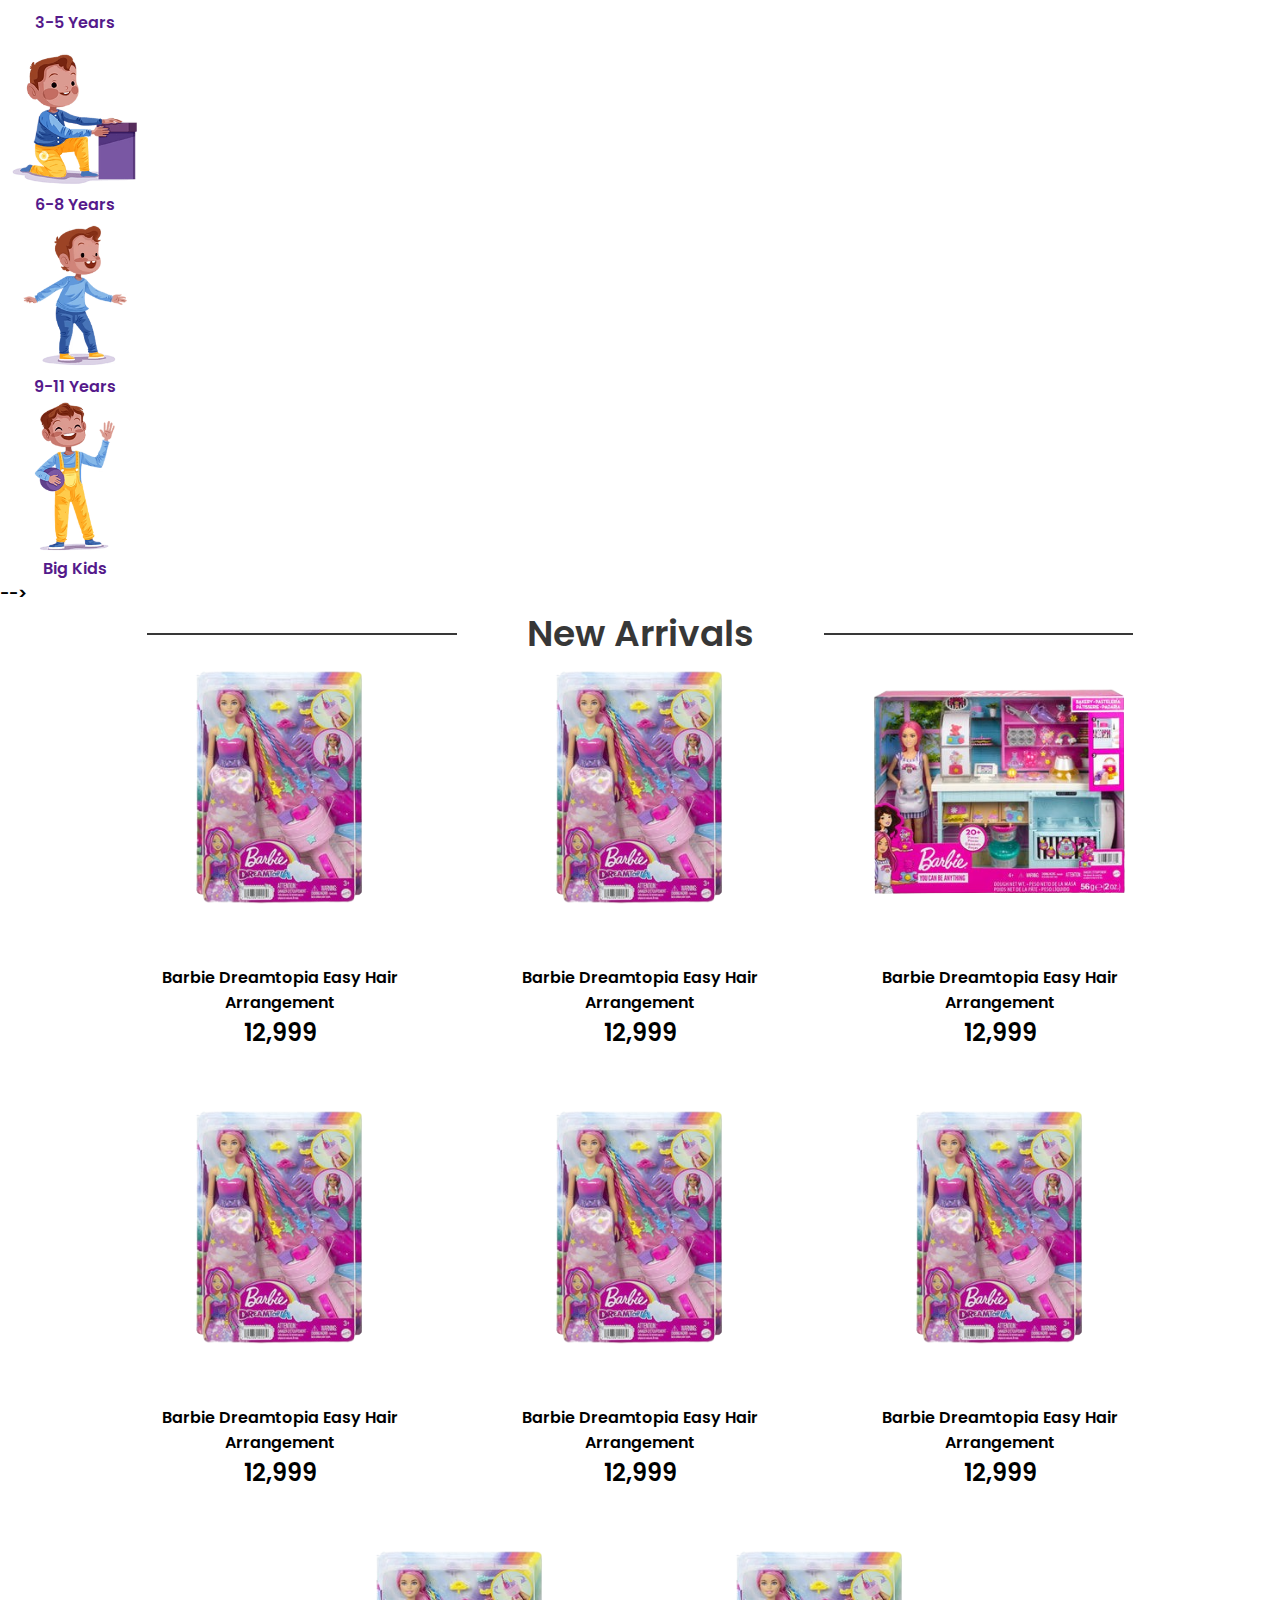
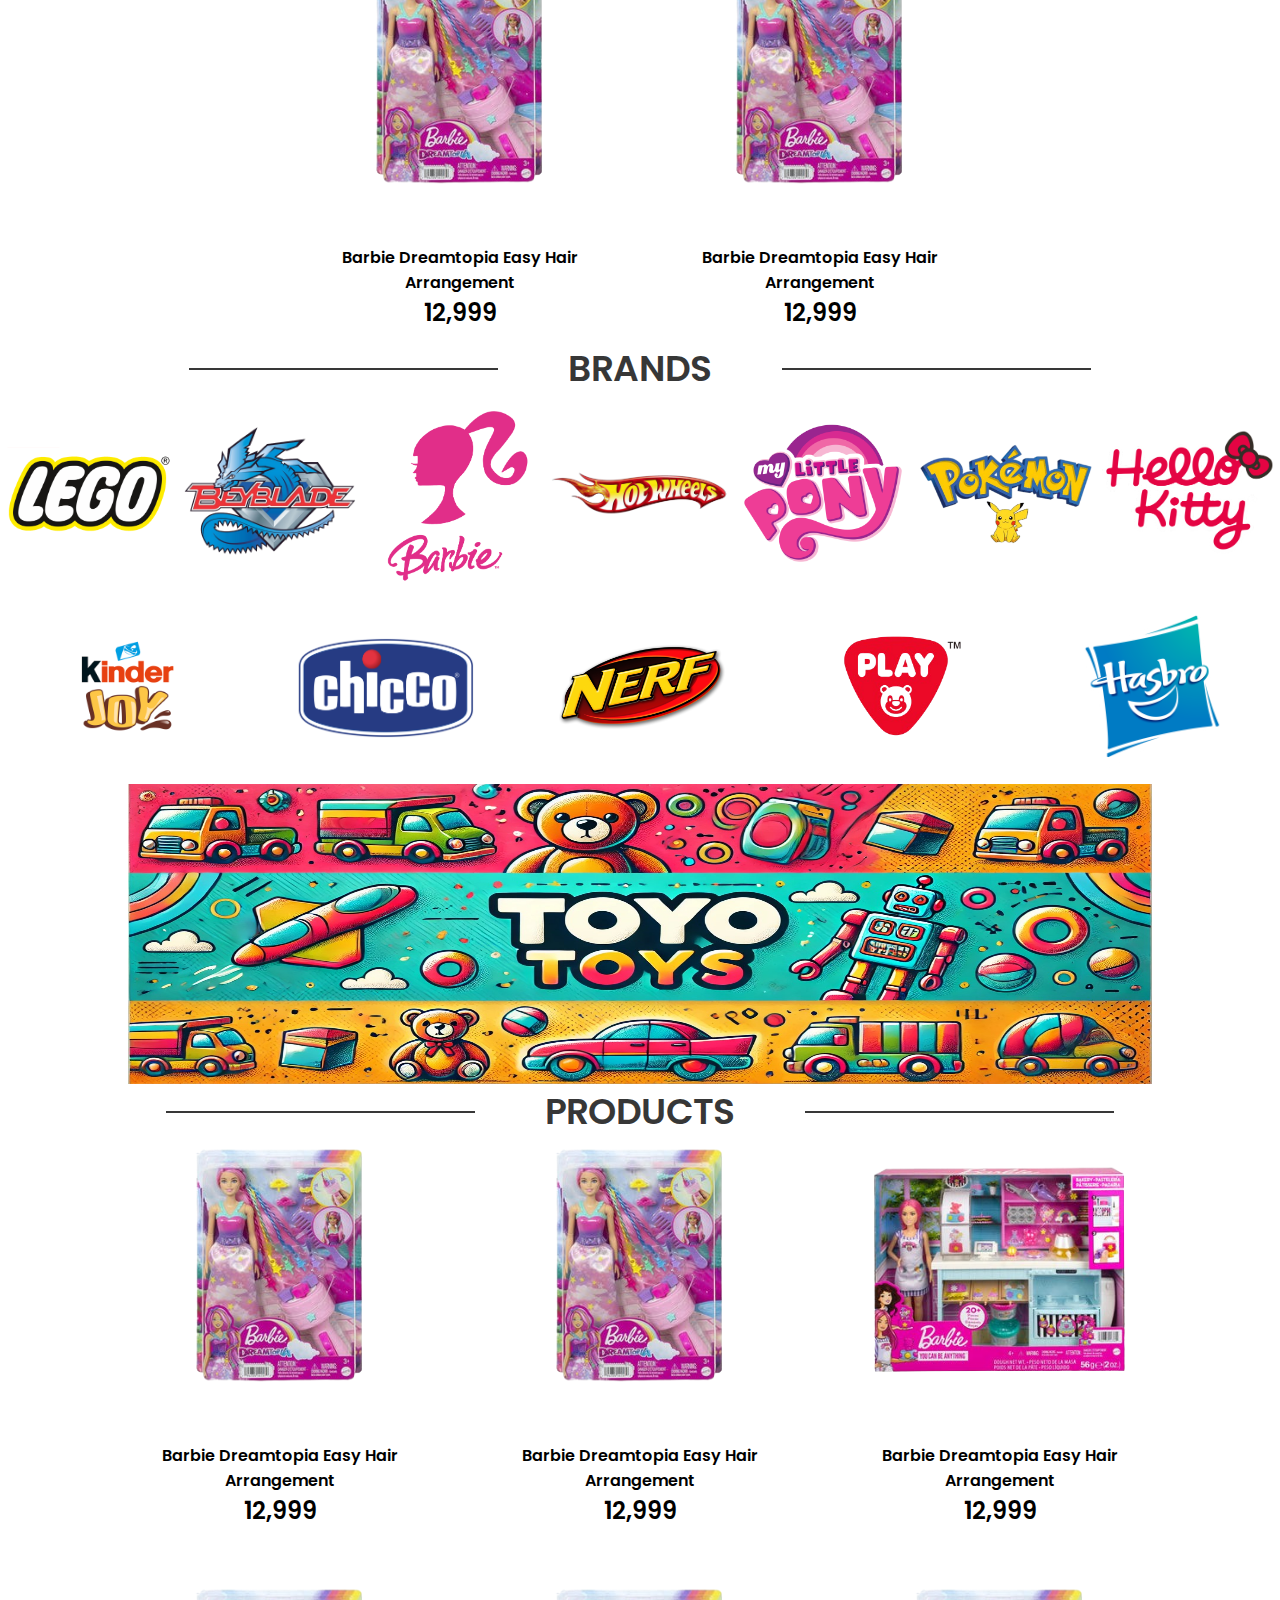
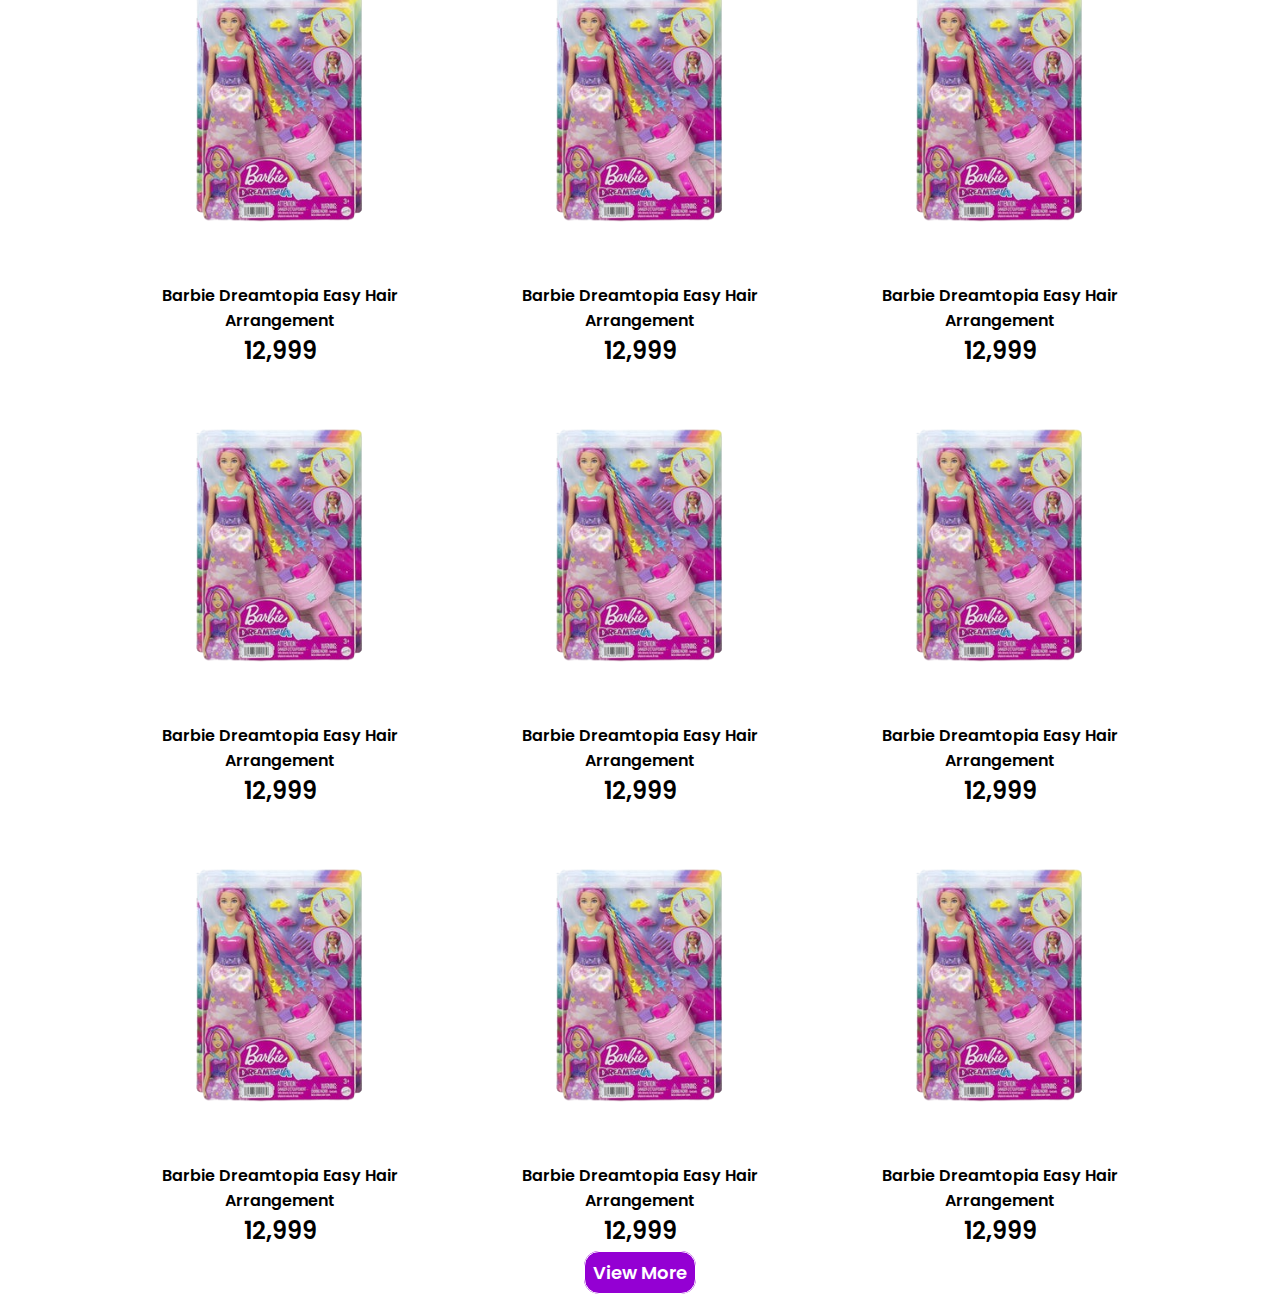
==== commit e50fb0d3: "new" ====
--- a/index.html
+++ b/index.html
@@ -123,8 +123,6 @@
       </div>
      </div>
 
-     <!-- FOR MOBILE -->
-    <div class="age-mobile">
      <div class="age-container1">
       <div class="age-img">
         <a href=""><img src="assets/images/0-8.png" alt=""></a>
@@ -165,7 +163,7 @@
       </div>
     </div>
   </div>
-    
+     -->
 <br>
    <!-- HEADING -->
    <div class="all-heading">
--- a/assets/css/style.css
+++ b/assets/css/style.css
@@ -192,7 +192,9 @@
 
 .age-container{
     display: flex;
-    justify-content: space-around;
+    flex-wrap: wrap;
+    justify-content: center;
+    gap: 50px;
 }
 
 .age-container a{
@@ -203,10 +205,6 @@
     color: darkviolet;
 }
 
-.age-container1{
-    display: flex;
-    justify-content: space-around;
-}
 
 .age-img{
     width: 150px;
@@ -229,24 +227,39 @@
     display: none;
 }
 
-@media screen and (max-width:730px) {
-   .age-container{
-    display: none;
-   }
-   .age-mobile{
-    display: block;
-   }
-}
-
-@media screen and (max-width:465px) {
+@media screen and (max-width:555px) {
      .age-img{
         width: 100px;
      }
+
      .age{
         font-size: small;
+        margin-top: -25px;
+     }
+}
+
+@media screen and (max-width:400px) {
+    .age-img{
+       width: 70px;
+    }
+
+    .age{
+        font-size: x-small;
         margin-top: -20px;
-     }
- }
+    }
+}
+
+@media screen and (max-width:315px) {
+    .age-img{
+       width: 40px;
+    }
+
+    .age{
+        font-size: 6px;
+        margin-top: -10px;
+    }
+}
+
 
  /* NEW ARRIVALS */
 
